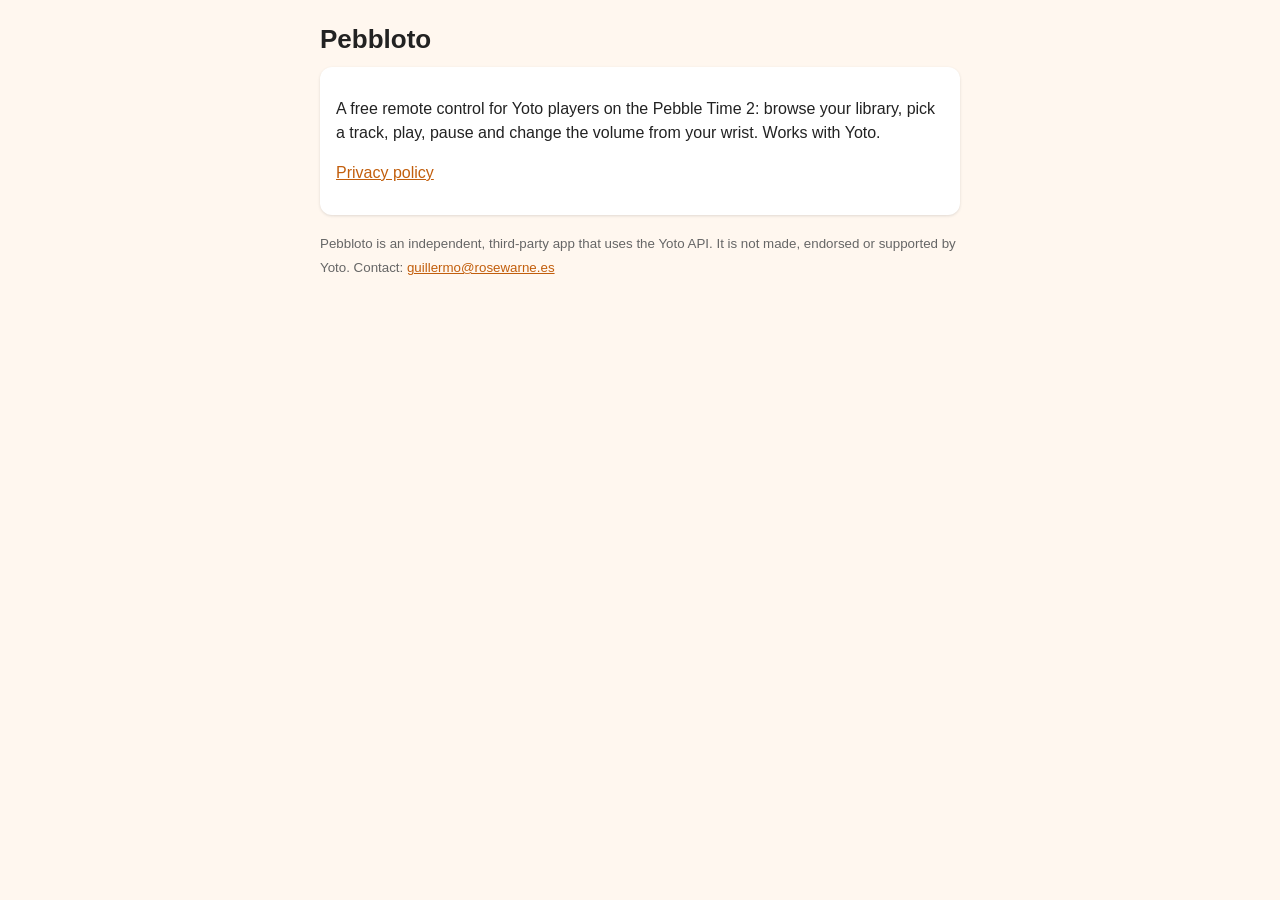
==== index.html @ 83f14f25 "feat: add Pebbloto landing, privacy policy and Yoto sign-in callback Co-Authored-By: Claude Opus 5.5" ====
<!DOCTYPE html>
<html lang="en">
<head>
<meta charset="utf-8">
<meta name="viewport" content="width=device-width, initial-scale=1">
<title>Pebbloto</title>
<style>
  :root { --bg: #fff7ef; --card: #fff; --text: #222; --muted: #666; --accent: #c25e0c; }
  @media (prefers-color-scheme: dark) {
    :root { --bg: #1d1a17; --card: #2a2622; --text: #eee; --muted: #aaa; --accent: #f58220; }
  }
  body { font-family: -apple-system, Helvetica, Arial, sans-serif; margin: 0; padding: 16px; background: var(--bg); color: var(--text); }
  main { max-width: 640px; margin: 0 auto; }
  h1 { font-size: 26px; margin: 8px 0 4px; }
  p { line-height: 1.5; }
  .card { background: var(--card); border-radius: 12px; padding: 14px 16px; margin: 12px 0; box-shadow: 0 1px 3px rgba(0,0,0,.12); }
  a { color: var(--accent); }
  small { color: var(--muted); }
</style>
</head>
<body>
<main>
  <h1>Pebbloto</h1>
  <div class="card">
    <p>A free remote control for Yoto players on the Pebble Time 2: browse your library, pick a track, play, pause and change the volume from your wrist. Works with Yoto.</p>
    <p><a href="privacy/">Privacy policy</a></p>
  </div>
  <p><small>Pebbloto is an independent, third-party app that uses the Yoto API. It is not made, endorsed or supported by Yoto. Contact: <a href="mailto:guillermo@rosewarne.es">guillermo@rosewarne.es</a></small></p>
</main>
</body>
</html>
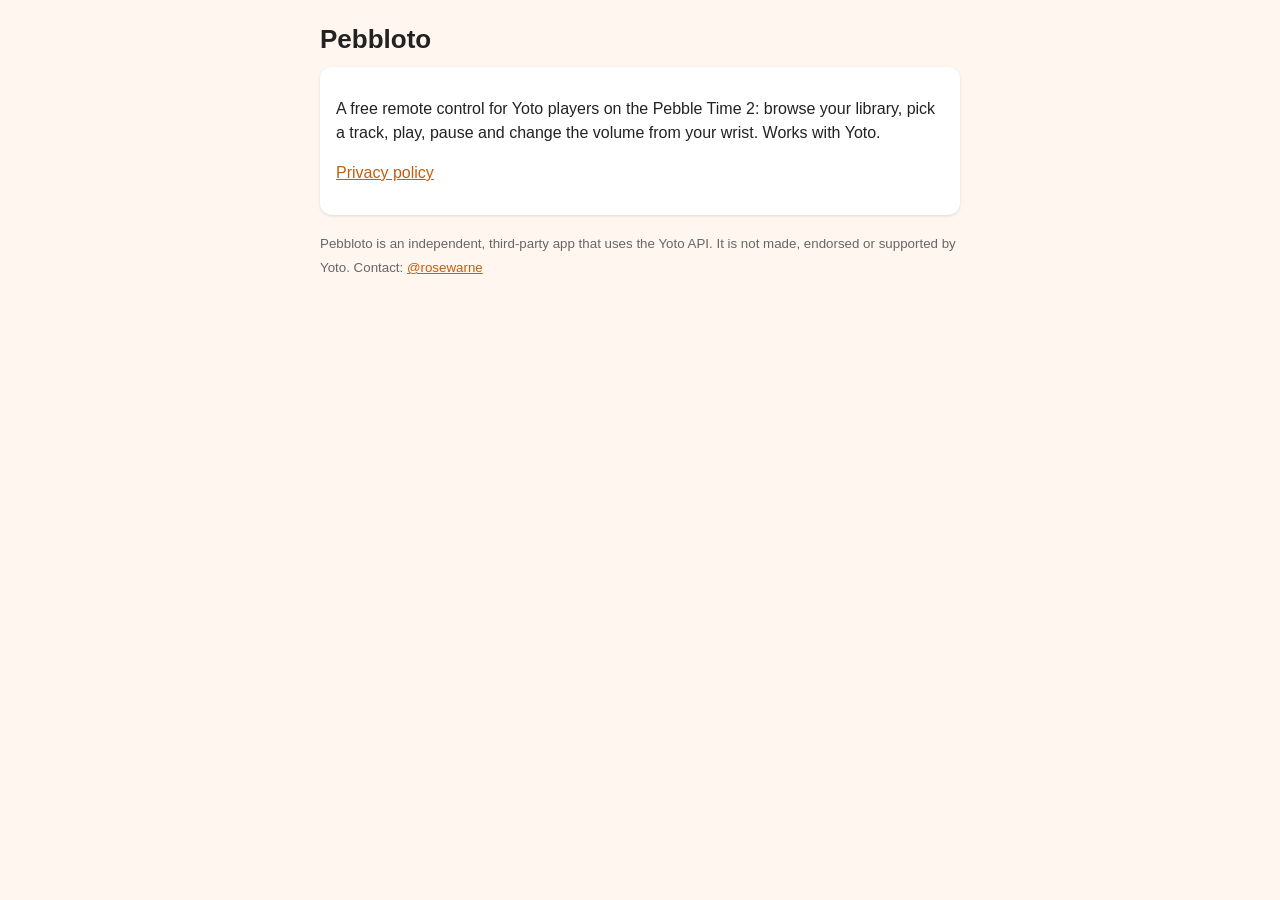
==== commit ee4e3bfd: "docs: contact via GitHub profile instead of email Co-Authored-By: Claude Opus 5.5 <noreply@anthropic" ====
--- a/index.html
+++ b/index.html
@@ -25,7 +25,7 @@
     <p>A free remote control for Yoto players on the Pebble Time 2: browse your library, pick a track, play, pause and change the volume from your wrist. Works with Yoto.</p>
     <p><a href="privacy/">Privacy policy</a></p>
   </div>
-  <p><small>Pebbloto is an independent, third-party app that uses the Yoto API. It is not made, endorsed or supported by Yoto. Contact: <a href="mailto:guillermo@rosewarne.es">guillermo@rosewarne.es</a></small></p>
+  <p><small>Pebbloto is an independent, third-party app that uses the Yoto API. It is not made, endorsed or supported by Yoto. Contact: <a href="https://github.com/rosewarne">@rosewarne</a></small></p>
 </main>
 </body>
 </html>
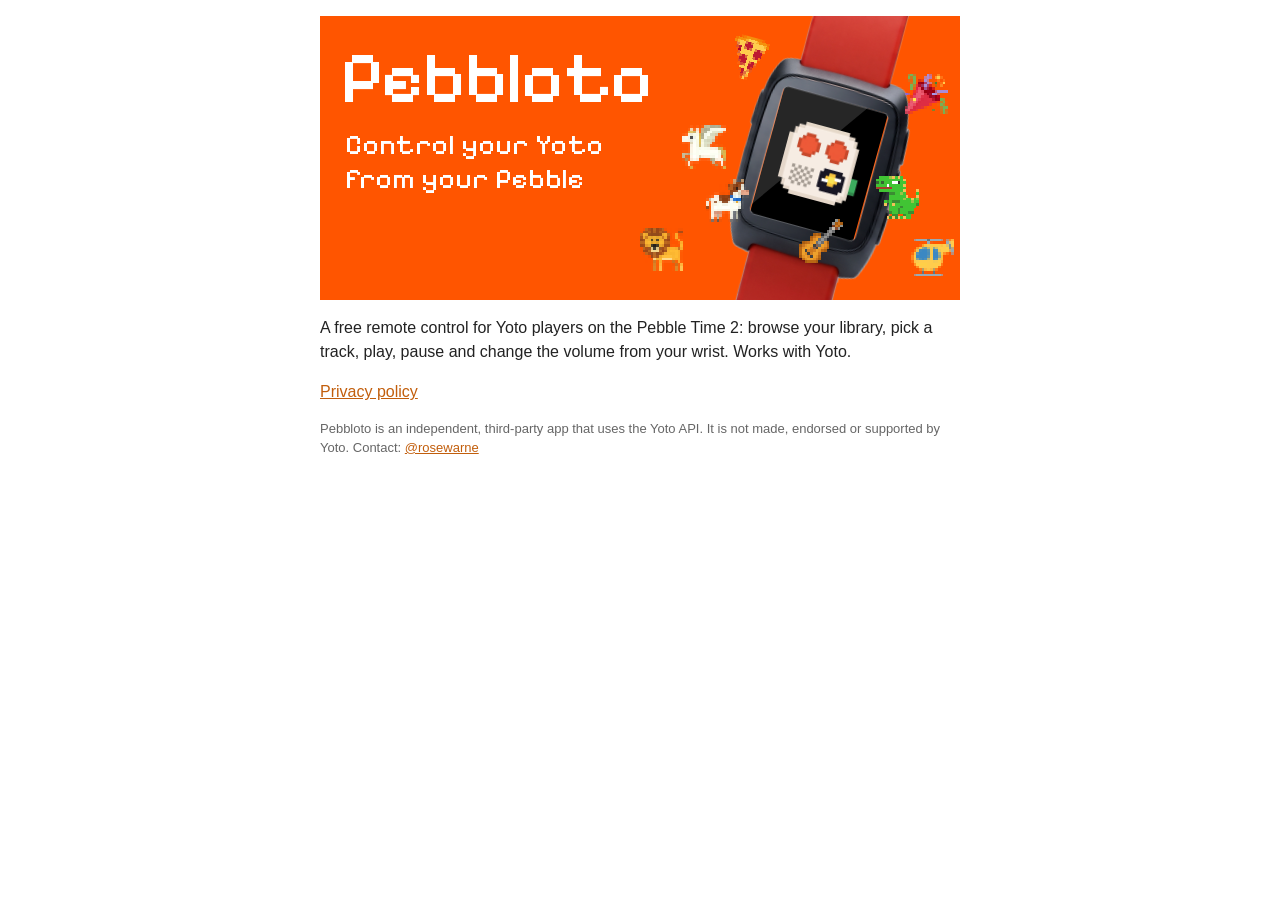
==== commit 5a570748: "feat: redesigned site with the Figma banner and shared stylesheet Landing gets the illustrated banne" ====
--- a/index.html
+++ b/index.html
@@ -4,28 +4,32 @@
 <meta charset="utf-8">
 <meta name="viewport" content="width=device-width, initial-scale=1">
 <title>Pebbloto</title>
-<style>
-  :root { --bg: #fff7ef; --card: #fff; --text: #222; --muted: #666; --accent: #c25e0c; }
-  @media (prefers-color-scheme: dark) {
-    :root { --bg: #1d1a17; --card: #2a2622; --text: #eee; --muted: #aaa; --accent: #f58220; }
-  }
-  body { font-family: -apple-system, Helvetica, Arial, sans-serif; margin: 0; padding: 16px; background: var(--bg); color: var(--text); }
-  main { max-width: 640px; margin: 0 auto; }
-  h1 { font-size: 26px; margin: 8px 0 4px; }
-  p { line-height: 1.5; }
-  .card { background: var(--card); border-radius: 12px; padding: 14px 16px; margin: 12px 0; box-shadow: 0 1px 3px rgba(0,0,0,.12); }
-  a { color: var(--accent); }
-  small { color: var(--muted); }
-</style>
+<link rel="icon" href="logo.png">
+<link rel="stylesheet" href="site.css">
 </head>
 <body>
 <main>
-  <h1>Pebbloto</h1>
-  <div class="card">
-    <p>A free remote control for Yoto players on the Pebble Time 2: browse your library, pick a track, play, pause and change the volume from your wrist. Works with Yoto.</p>
-    <p><a href="privacy/">Privacy policy</a></p>
+  <div class="banner">
+    <div class="copy">
+      <h1>Pebbloto</h1>
+      <p class="tagline">Control your Yoto from your Pebble</p>
+    </div>
+    <div class="c screen-bg"></div>
+    <img class="glare" src="img/screen.svg" alt="">
+    <img class="c watch" src="img/watch.png" alt="">
+    <img class="c face" src="img/yoto-mini.png" alt="">
+    <img class="icon" style="left:49.961cqw;top:33.117cqw" src="img/icon-pizza-3.png" alt="">
+    <img class="icon" style="left:56.628cqw;top:17.091cqw" src="img/icon-pizza-5.png" alt="">
+    <img class="icon" style="left:92.277cqw;top:34.375cqw" src="img/icon-pizza-4.png" alt="">
+    <img class="icon" style="left:60.363cqw;top:25.4cqw" src="img/icon-pizza-2.png" alt="">
+    <img class="icon" style="left:86.847cqw;top:24.967cqw" src="img/icon-17.png" alt="">
+    <img class="icon" style="left:91.461cqw;top:8.566cqw" src="img/icon-16.png" alt="">
+    <img class="icon" style="left:74.917cqw;top:31.788cqw" src="img/icon-18.png" alt="">
+    <img class="icon c" style="left:66.66cqw;top:6.523cqw;--rot:15deg" src="img/icon-pizza-1.png" alt="">
   </div>
-  <p><small>Pebbloto is an independent, third-party app that uses the Yoto API. It is not made, endorsed or supported by Yoto. Contact: <a href="https://github.com/rosewarne">@rosewarne</a></small></p>
+  <p>A free remote control for Yoto players on the Pebble Time 2: browse your library, pick a track, play, pause and change the volume from your wrist. Works with Yoto.</p>
+  <p><a href="privacy/">Privacy policy</a></p>
+  <small>Pebbloto is an independent, third-party app that uses the Yoto API. It is not made, endorsed or supported by Yoto. Contact: <a href="https://github.com/rosewarne">@rosewarne</a></small>
 </main>
 </body>
 </html>
--- a/site.css
+++ b/site.css
@@ -0,0 +1,51 @@
+/* Shared styles of the Pebbloto pages. Values mirror the "Pebbloto Web"
+   variables in the Figma file (Light / Dark modes). */
+@font-face {
+  font-family: 'Pixelify Sans';
+  src: url('fonts/pixelify-sans-latin.woff2') format('woff2');
+  font-weight: 400 700;
+  font-display: swap;
+}
+:root {
+  --bg: #fff; --card: #f4f1f1; --text: #222; --muted: #666; --link: #c25e0c;
+  --accent: #f58220; --on-accent: #fff; --err: #b00; --border: #ccc;
+  --banner: #f50;
+  --r-card: 24px; --r-button: 16px; --r-input: 8px;
+  --page: 16px; --stack: 16px;
+}
+@media (prefers-color-scheme: dark) {
+  :root { --bg: #1d1a17; --card: #2a2622; --text: #eee; --muted: #aaa; --link: #f58220; --err: #ff7b7b; --border: #5a534c; }
+}
+* { box-sizing: border-box; }
+body { font-family: -apple-system, BlinkMacSystemFont, "SF Pro Text", Helvetica, Arial, sans-serif; margin: 0; padding: var(--page); background: var(--bg); color: var(--text); }
+main { max-width: 640px; margin: 0 auto; display: flex; flex-direction: column; gap: var(--stack); }
+main.narrow { max-width: 480px; }
+h1, h2, p, ul { margin: 0; }
+h1 { font-size: 26px; line-height: 1.2; }
+main.narrow h1 { font-size: 22px; }
+h2 { font-size: 18px; line-height: 1.3; }
+p, li { font-size: 16px; line-height: 1.5; }
+small, .small { font-size: 13px; line-height: 1.4; color: var(--muted); }
+a { color: var(--link); }
+ul { list-style: none; padding: 0; }
+li::before { content: '\2022\00a0\00a0'; }
+.title { display: flex; flex-direction: column; gap: 4px; }
+.card { background: var(--card); border-radius: var(--r-card); padding: 14px 16px; box-shadow: 0 1px 3px rgba(0,0,0,.12); display: flex; flex-direction: column; gap: 12px; }
+.err { color: var(--err); }
+textarea { width: 100%; font: 13px/1.4 inherit; font-family: inherit; padding: 10px; border: 1px solid var(--border); border-radius: var(--r-input); background: var(--bg); color: var(--text); resize: none; }
+button { width: 100%; font: 700 17px/1.2 inherit; font-family: inherit; padding: 12px; border: 0; border-radius: var(--r-button); background: var(--accent); color: var(--on-accent); }
+[hidden] { display: none !important; }
+
+/* Landing banner: one composition at 720:320; every measure is in cqw (100cqw =
+   banner width) so it scales as a whole, like the Figma frame. */
+.banner { position: relative; aspect-ratio: 720 / 320; background: var(--banner); overflow: hidden; container-type: inline-size; }
+.banner > * { position: absolute; }
+.banner .copy { left: 3.333cqw; top: 3.411cqw; width: 49.44cqw; display: flex; flex-direction: column; gap: 1.686cqw; color: #fff; font-family: 'Pixelify Sans', monospace; }
+.banner h1 { font-size: 11.38cqw; line-height: 12.363cqw; font-weight: 500; }
+.banner .tagline { font-size: 4.496cqw; line-height: 1.2; padding-left: 0.562cqw; }
+.banner .c { transform: translate(-50%, -50%) rotate(var(--rot, 0deg)) skewX(var(--skew, 0deg)); }
+.banner .screen-bg { left: 77.929cqw; top: 23.171cqw; width: 16.783cqw; height: 21.046cqw; background: #000; --rot: 16.09deg; --skew: .68deg; }
+.banner .glare { left: 66.659cqw; top: 10.355cqw; width: 19.055cqw; height: 19.673cqw; }
+.banner .watch { left: 77.139cqw; top: 25.36cqw; width: 29.525cqw; height: 69.743cqw; object-fit: cover; --rot: 15.33deg; --skew: .66deg; }
+.banner .face { left: 78.428cqw; top: 23.155cqw; width: 12.363cqw; height: 11.566cqw; object-fit: cover; --rot: 15deg; }
+.banner .icon { width: 6.743cqw; height: 6.743cqw; image-rendering: pixelated; }
